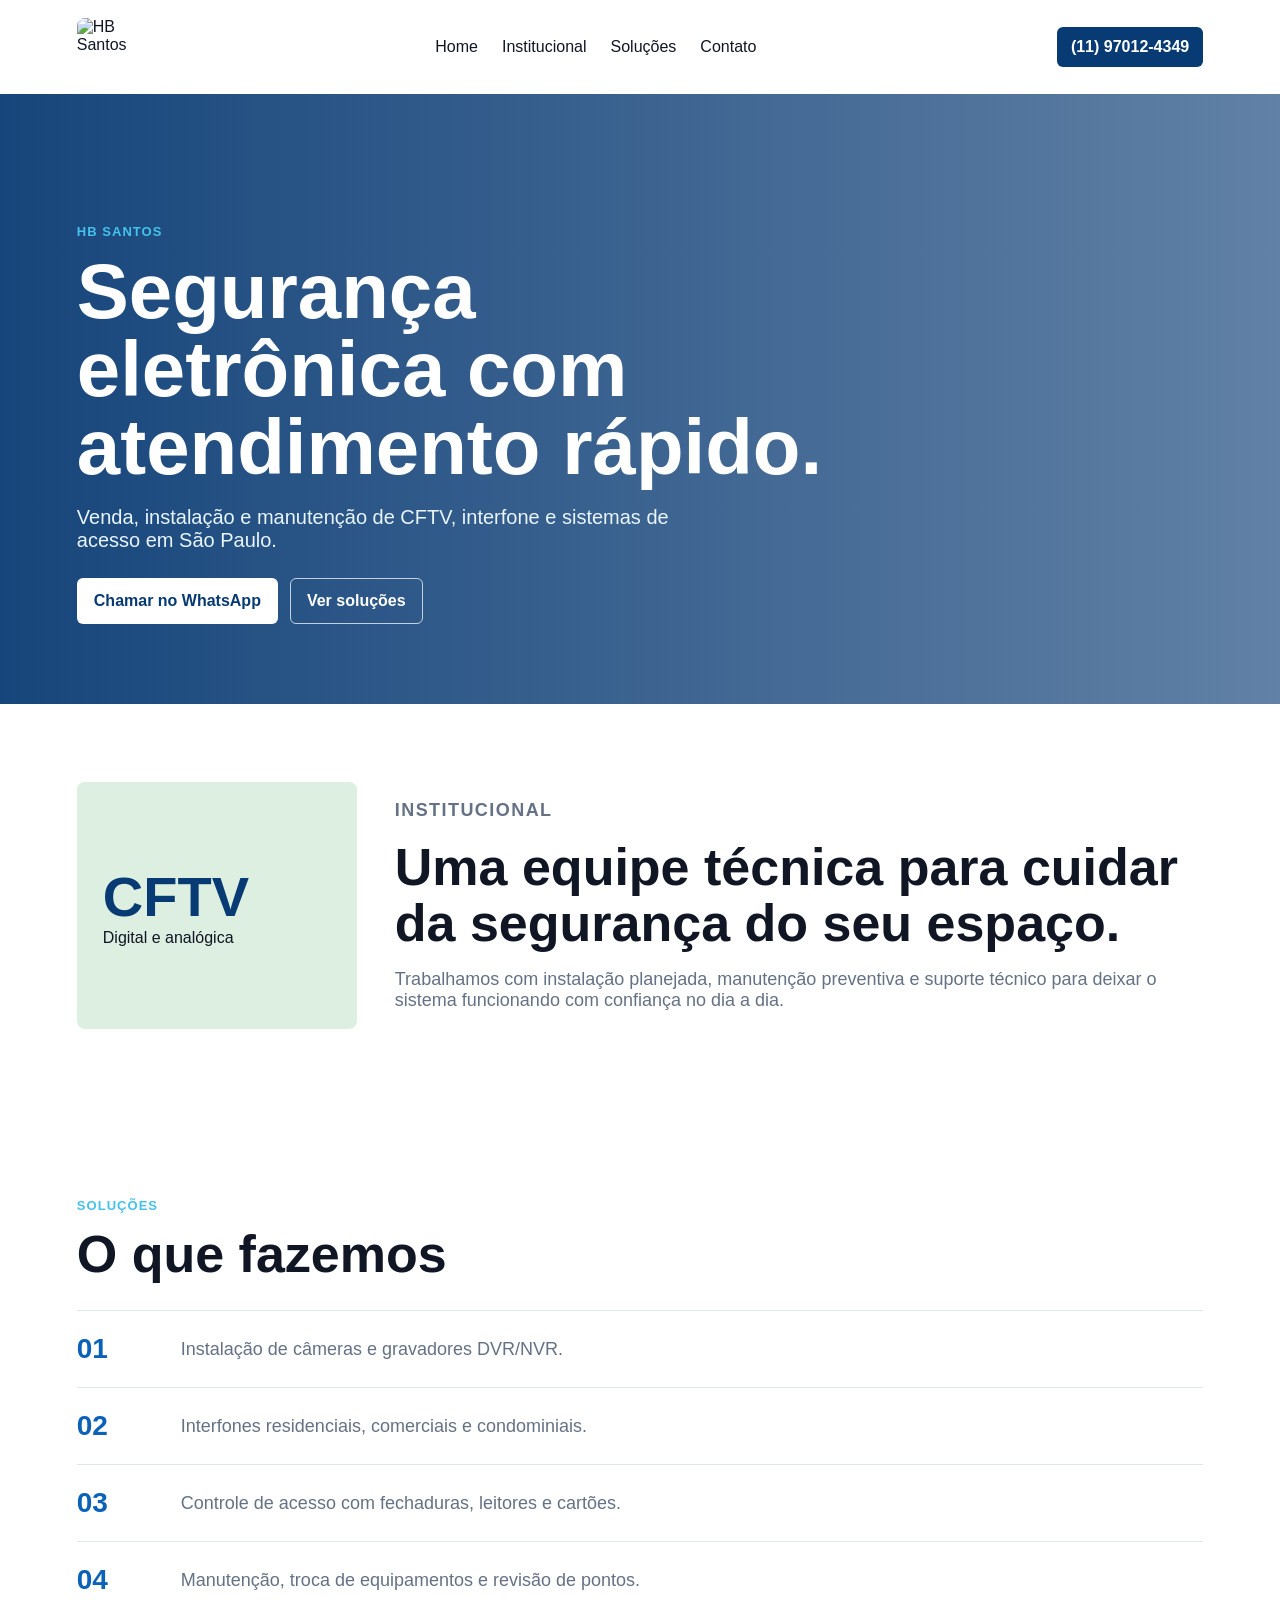
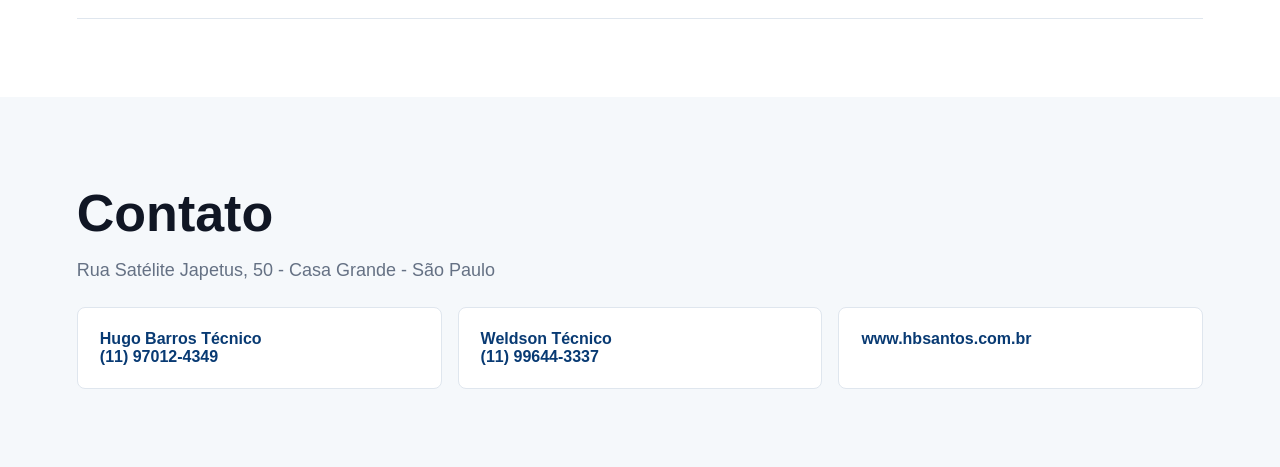
==== sites/opcao-2/index.html @ 5dfe249c "Add files via upload" ====
<!doctype html>
<html lang="pt-BR">
  <head>
    <meta charset="utf-8">
    <meta name="viewport" content="width=device-width, initial-scale=1">
    <title>HB Santos | CFTV, Interfone e Manutenção</title>
    <link rel="stylesheet" href="style.css">
  </head>
  <body>
    <header class="header">
      <a class="logo" href="#home">
        <img src="../../sistema/assets/logo-hb-santos.png" alt="HB Santos">
      </a>
      <nav>
        <a href="#home">Home</a>
        <a href="#institucional">Institucional</a>
        <a href="#solucoes">Soluções</a>
        <a href="#contato">Contato</a>
      </nav>
      <a class="phone" href="tel:+5511970124349">(11) 97012-4349</a>
    </header>

    <main>
      <section class="hero" id="home">
        <div>
          <span>HB Santos</span>
          <h1>Segurança eletrônica com atendimento rápido.</h1>
          <p>Venda, instalação e manutenção de CFTV, interfone e sistemas de acesso em São Paulo.</p>
          <div class="actions">
            <a href="https://wa.me/5511970124349">Chamar no WhatsApp</a>
            <a href="#solucoes">Ver soluções</a>
          </div>
        </div>
      </section>

      <section class="about" id="institucional">
        <div class="stat">
          <strong>CFTV</strong>
          <span>Digital e analógica</span>
        </div>
        <div>
          <p class="label">Institucional</p>
          <h2>Uma equipe técnica para cuidar da segurança do seu espaço.</h2>
          <p>Trabalhamos com instalação planejada, manutenção preventiva e suporte técnico para deixar o sistema funcionando com confiança no dia a dia.</p>
        </div>
      </section>

      <section class="solutions" id="solucoes">
        <p class="label">Soluções</p>
        <h2>O que fazemos</h2>
        <div class="list">
          <div><strong>01</strong><span>Instalação de câmeras e gravadores DVR/NVR.</span></div>
          <div><strong>02</strong><span>Interfones residenciais, comerciais e condominiais.</span></div>
          <div><strong>03</strong><span>Controle de acesso com fechaduras, leitores e cartões.</span></div>
          <div><strong>04</strong><span>Manutenção, troca de equipamentos e revisão de pontos.</span></div>
        </div>
      </section>

      <section class="contact" id="contato">
        <h2>Contato</h2>
        <p>Rua Satélite Japetus, 50 - Casa Grande - São Paulo</p>
        <div class="cards">
          <a href="tel:+5511970124349">Hugo Barros Técnico<br>(11) 97012-4349</a>
          <a href="tel:+5511996443337">Weldson Técnico<br>(11) 99644-3337</a>
          <a href="https://www.hbsantos.com.br">www.hbsantos.com.br</a>
        </div>
      </section>
    </main>
  </body>
</html>
---- sites/opcao-2/style.css ----
:root {
  --navy: #083a73;
  --blue: #0b62b8;
  --green: #dcefe1;
  --ink: #101624;
  --muted: #657184;
  --line: #dfe6ee;
}

* {
  box-sizing: border-box;
}

body {
  color: var(--ink);
  font-family: Arial, Helvetica, sans-serif;
  margin: 0;
}

.header {
  align-items: center;
  display: grid;
  gap: 24px;
  grid-template-columns: auto 1fr auto;
  padding: 18px 6vw;
}

.logo img {
  border-radius: 8px;
  display: block;
  height: 58px;
  object-fit: cover;
  width: 58px;
}

nav {
  display: flex;
  gap: 24px;
  justify-content: center;
}

a {
  color: inherit;
  text-decoration: none;
}

.phone {
  background: var(--navy);
  border-radius: 6px;
  color: #ffffff;
  font-weight: 700;
  padding: 11px 14px;
}

.hero {
  align-items: end;
  background:
    linear-gradient(90deg, rgba(8, 58, 115, 0.94), rgba(8, 58, 115, 0.64)),
    url("../../sistema/assets/logo-hb-santos.png") center right / auto 100% no-repeat;
  color: #ffffff;
  display: flex;
  min-height: 610px;
  padding: 80px 6vw;
}

.hero div {
  max-width: 760px;
}

.hero span,
.label {
  color: #44c2ec;
  font-size: 13px;
  font-weight: 800;
  letter-spacing: 0.08em;
  text-transform: uppercase;
}

.hero h1 {
  font-size: clamp(40px, 7vw, 78px);
  line-height: 1;
  margin: 12px 0;
}

.hero p {
  color: #e9f5ff;
  font-size: 20px;
  max-width: 620px;
}

.actions {
  display: flex;
  flex-wrap: wrap;
  gap: 12px;
  margin-top: 26px;
}

.actions a {
  border: 1px solid rgba(255, 255, 255, 0.72);
  border-radius: 6px;
  color: #ffffff;
  font-weight: 700;
  padding: 13px 16px;
}

.actions a:first-child {
  background: #ffffff;
  color: var(--navy);
}

.about,
.solutions,
.contact {
  padding: 78px 6vw;
}

.about {
  display: grid;
  gap: 38px;
  grid-template-columns: 280px 1fr;
}

.stat {
  align-content: center;
  background: var(--green);
  border-radius: 8px;
  display: grid;
  min-height: 220px;
  padding: 26px;
}

.stat strong {
  color: var(--navy);
  font-size: 56px;
}

h2 {
  font-size: clamp(30px, 5vw, 52px);
  line-height: 1.08;
  margin: 10px 0 14px;
}

.about p,
.solutions span,
.contact p {
  color: var(--muted);
  font-size: 18px;
}

.list {
  border-top: 1px solid var(--line);
  margin-top: 28px;
}

.list div {
  align-items: center;
  border-bottom: 1px solid var(--line);
  display: grid;
  gap: 24px;
  grid-template-columns: 80px 1fr;
  padding: 22px 0;
}

.list strong {
  color: var(--blue);
  font-size: 28px;
}

.contact {
  background: #f5f8fb;
}

.cards {
  display: grid;
  gap: 16px;
  grid-template-columns: repeat(3, minmax(0, 1fr));
  margin-top: 26px;
}

.cards a {
  background: #ffffff;
  border: 1px solid var(--line);
  border-radius: 8px;
  color: var(--navy);
  font-weight: 800;
  padding: 22px;
}

@media (max-width: 820px) {
  .header,
  .about,
  .cards {
    grid-template-columns: 1fr;
  }

  nav {
    flex-wrap: wrap;
    justify-content: flex-start;
  }
}
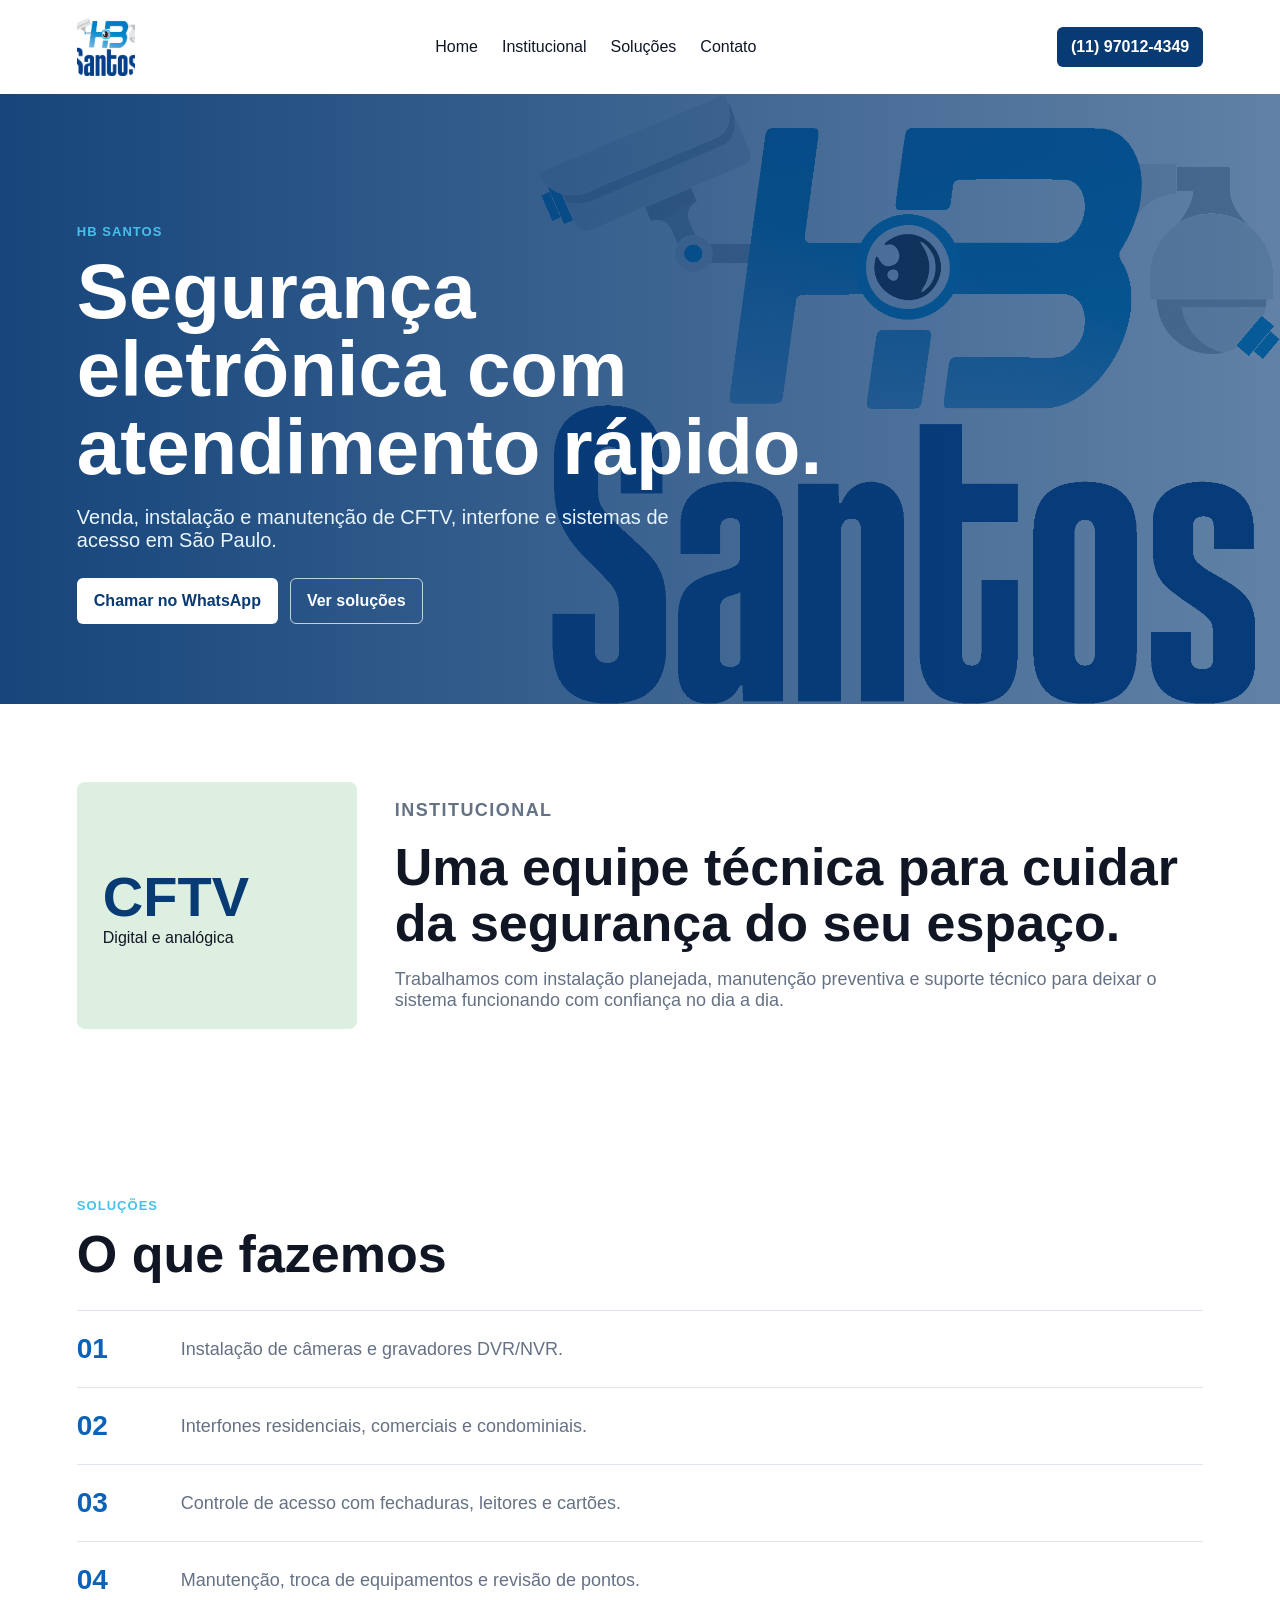
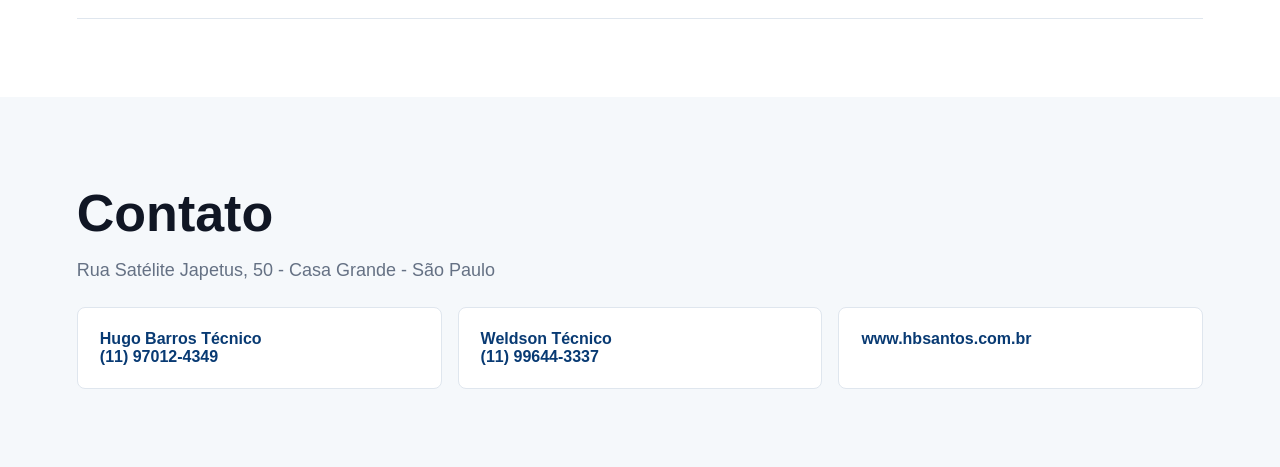
==== commit 818c59c6: "up up" ====
--- a/sites/opcao-2/index.html
+++ b/sites/opcao-2/index.html
@@ -9,7 +9,7 @@
   <body>
     <header class="header">
       <a class="logo" href="#home">
-        <img src="../../sistema/assets/logo-hb-santos.png" alt="HB Santos">
+        <img src="../../assets/logo-hb-santos.png" alt="HB Santos">
       </a>
       <nav>
         <a href="#home">Home</a>
--- a/sites/opcao-2/style.css
+++ b/sites/opcao-2/style.css
@@ -56,7 +56,7 @@
   align-items: end;
   background:
     linear-gradient(90deg, rgba(8, 58, 115, 0.94), rgba(8, 58, 115, 0.64)),
-    url("../../sistema/assets/logo-hb-santos.png") center right / auto 100% no-repeat;
+    url("../../assets/logo-hb-santos.png") center right / auto 100% no-repeat;
   color: #ffffff;
   display: flex;
   min-height: 610px;
